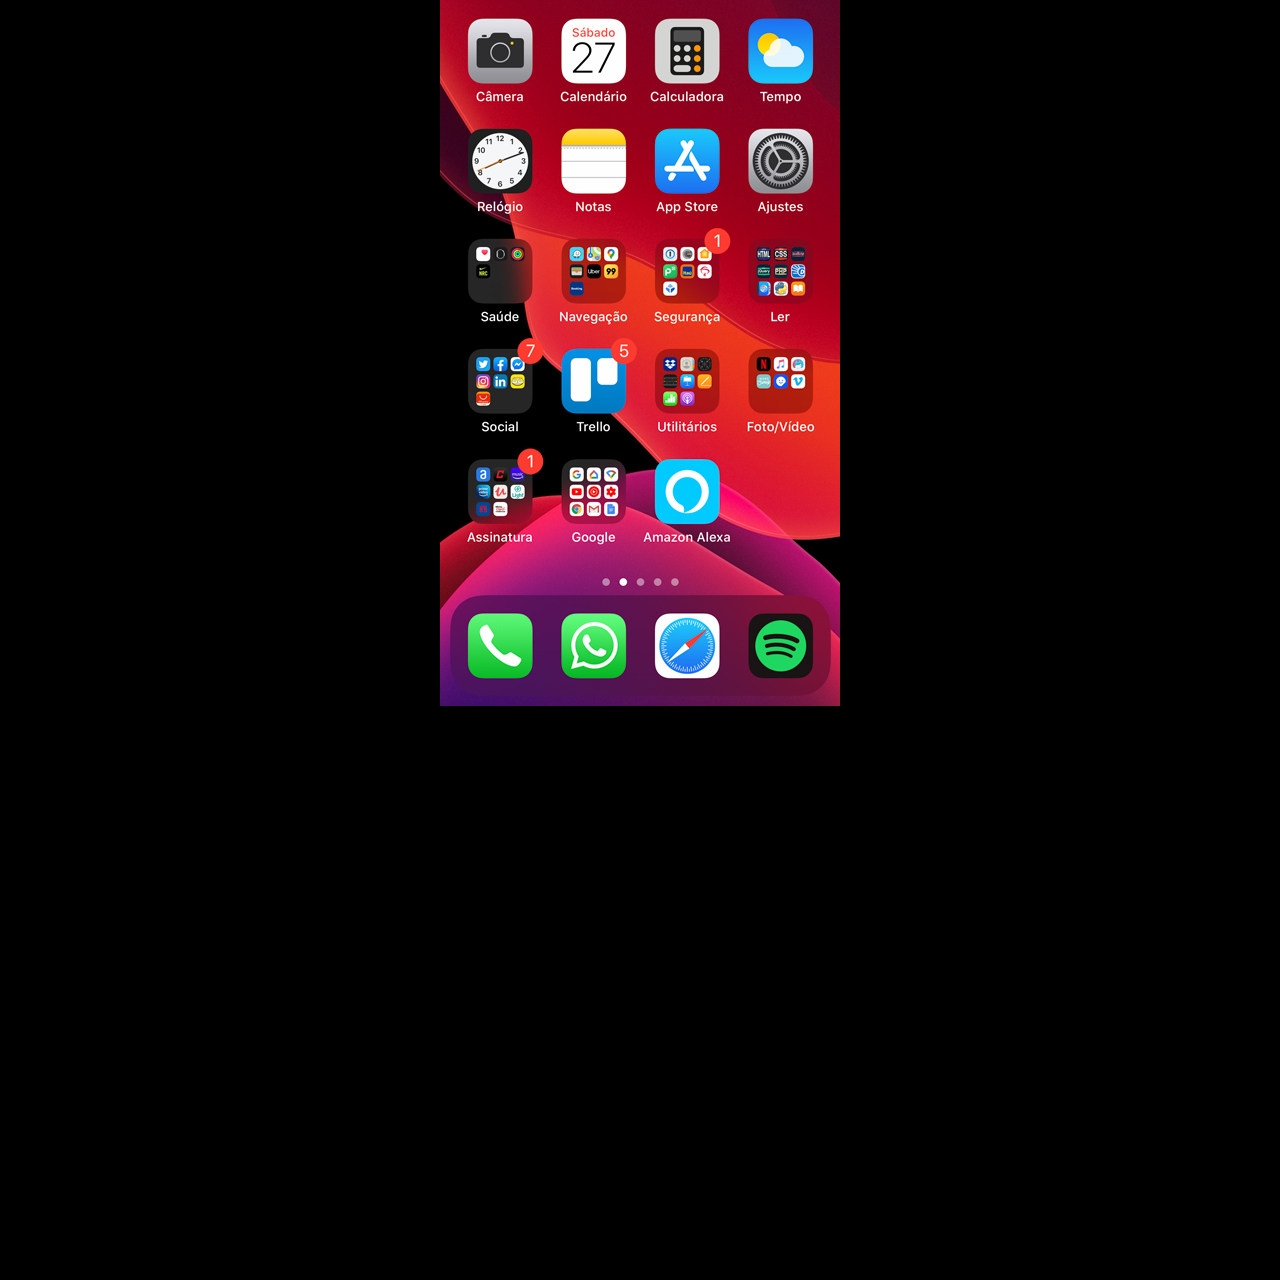
==== home.html @ 07063d48 "salvando meu progresso" ====
<!DOCTYPE html>
<html lang="pt-br">
<head>
    <meta charset="UTF-8">
    <meta name="viewport" content="width=device-width, initial-scale=1.0">
    <title>Document</title>
</head>
<style>
    *{
        margin: 0px;
        padding: 0px;
    }
    body{
        width: 100vh;
        height: 100vw;
        background: black url('imagens/tela-home.jpg') no-repeat top center;
    }
</style>
<body>
    
</body>
</html>
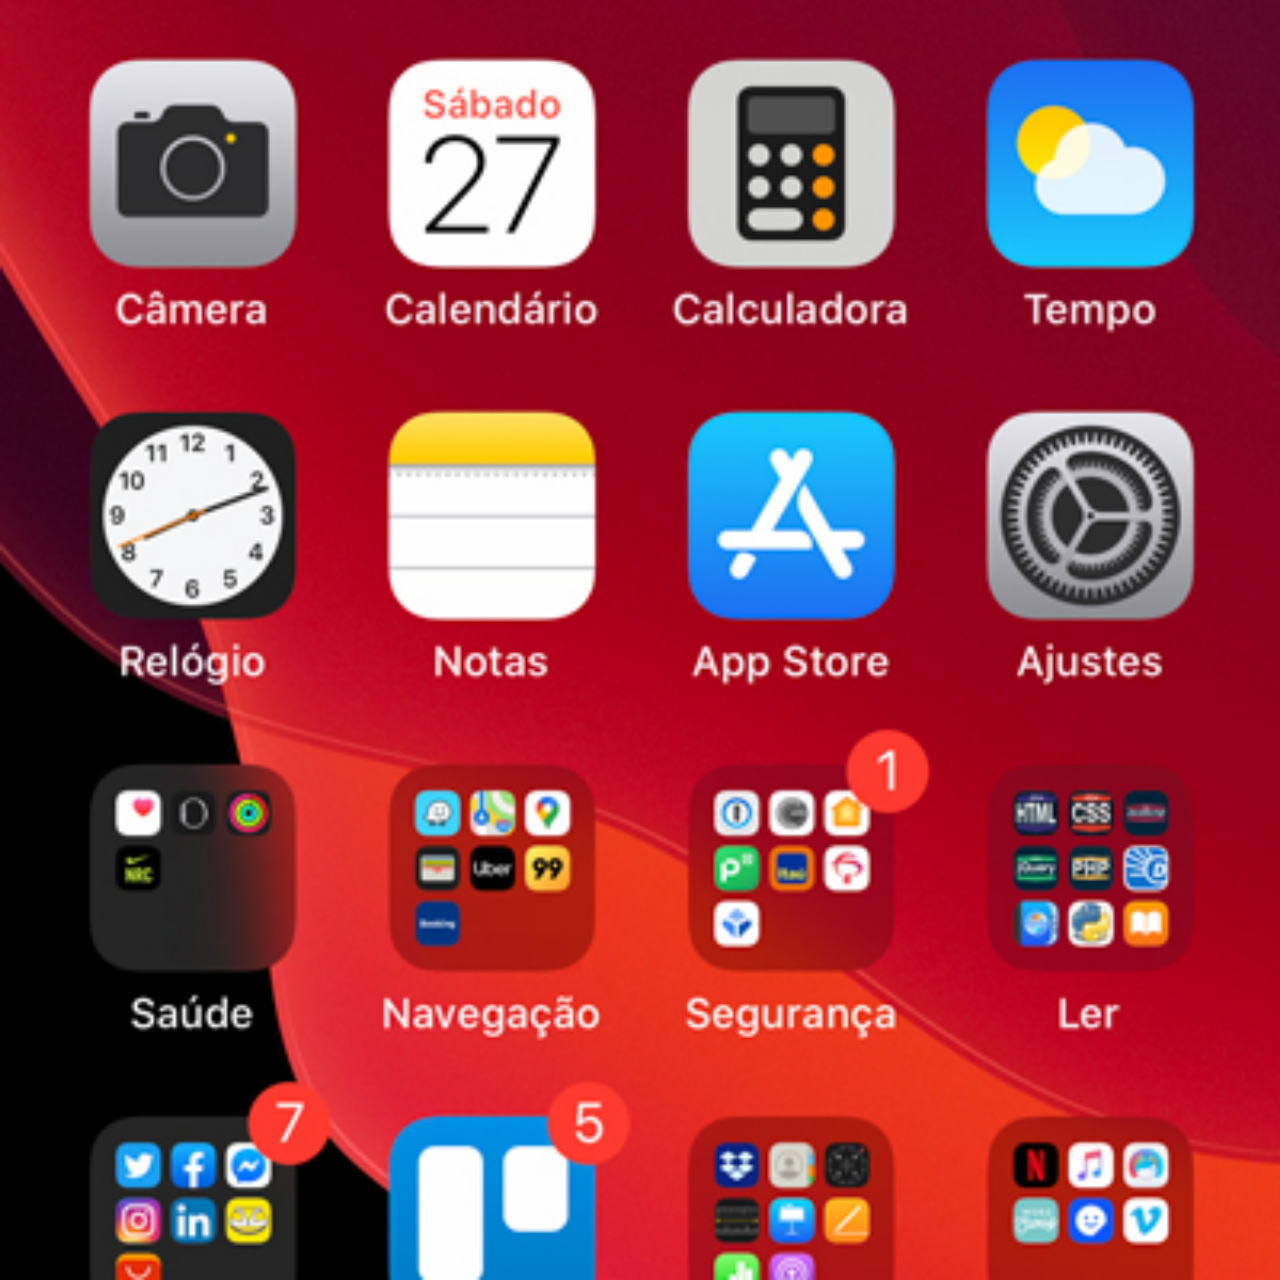
==== commit e331ec9b: "botei a tela" ====
--- a/home.html
+++ b/home.html
@@ -14,6 +14,7 @@
         width: 100vh;
         height: 100vw;
         background: black url('imagens/tela-home.jpg') no-repeat top center;
+        background-size: cover;
     }
 </style>
 <body>
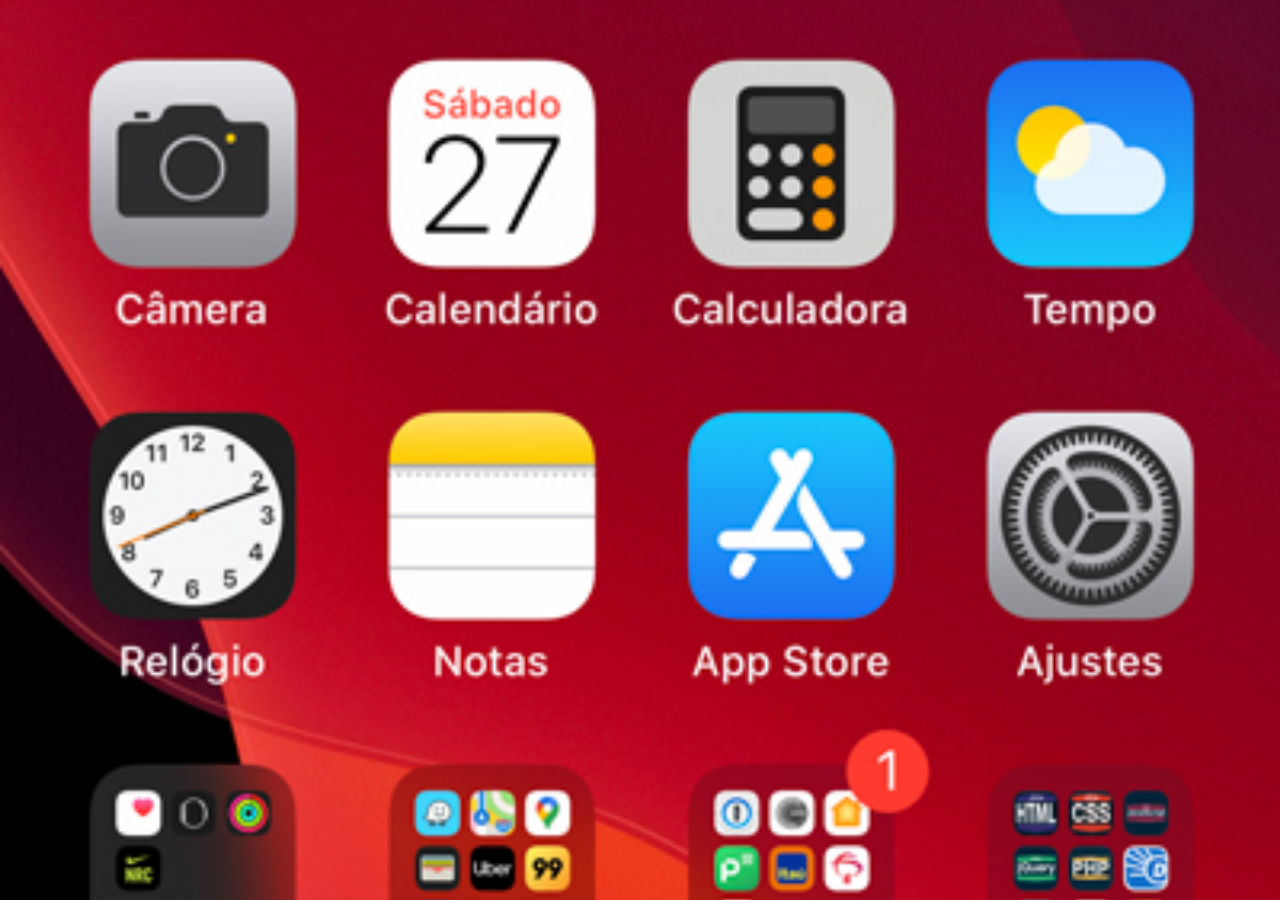
==== commit cd468807: "projeto social atualizado" ====
--- a/home.html
+++ b/home.html
@@ -11,8 +11,8 @@
         padding: 0px;
     }
     body{
-        width: 100vh;
-        height: 100vw;
+        width: 100vw;
+        height: 100vh;
         background: black url('imagens/tela-home.jpg') no-repeat top center;
         background-size: cover;
     }
